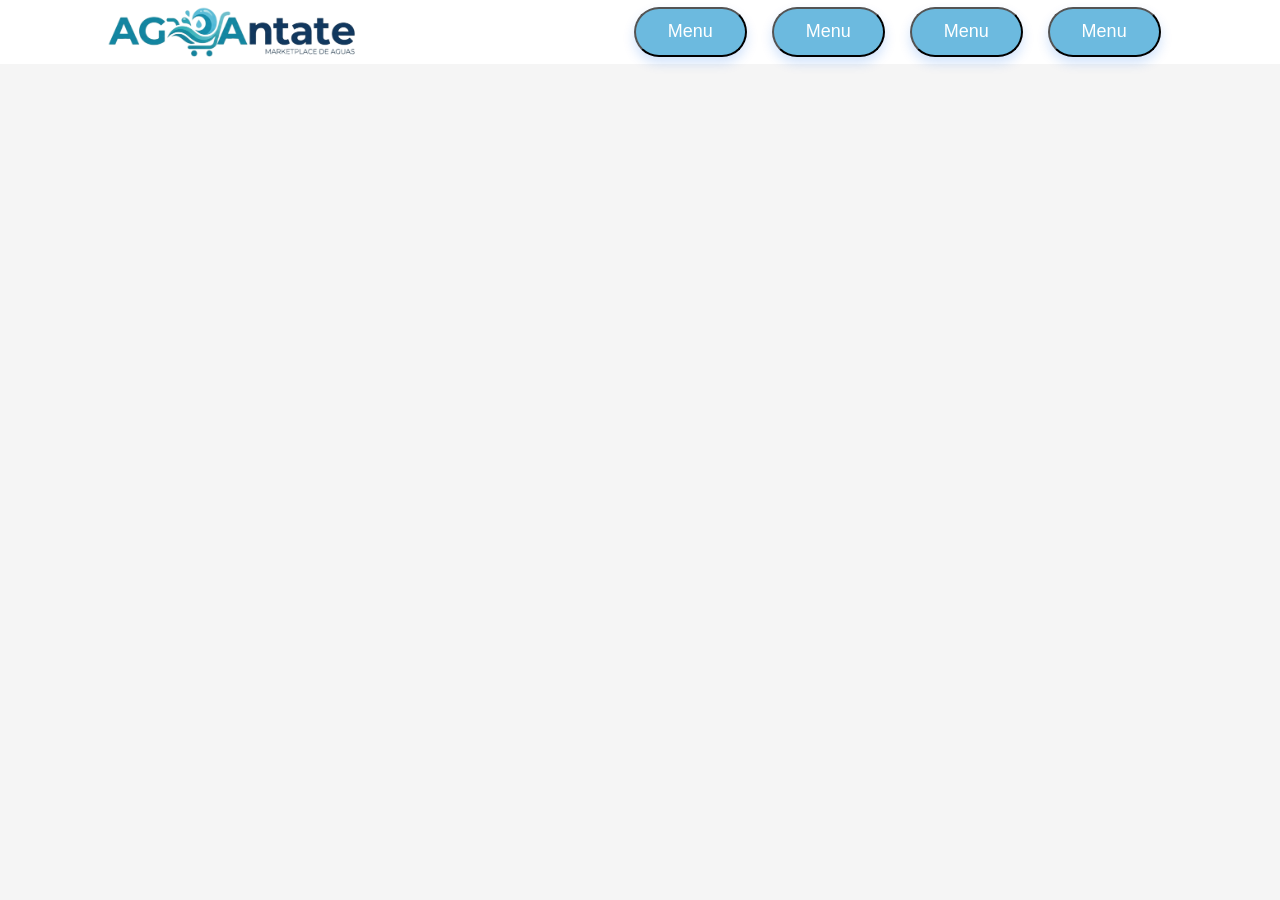
==== index.html @ ba93d599 "cosas random agregadas" ====
<!DOCTYPE html>
<html lang="en">
<head>
    <meta charset="UTF-8">
    <meta name="viewport" content="width=device-width, initial-scale=1.0">
    <link rel="stylesheet" href="style.css">
    <title>Home</title>
</head>
<body>
    <header>
        <img src="imagenes/awa.png" alt="Logo">
        <nav>
            <button>Menu</button>
            <button>Menu</button>
            <button>Menu</button>
            <button>Menu</button>
        </nav>
    </header>

    <main>

    </main>

    <footer>

    </footer>
</body>
</html>
---- style.css ----
*{
    margin: 0%;
    padding: 0%;
}

body{
    background-color: #f5f5f5;
    font-family: Arial, Helvetica, sans-serif;
}

header{
    position: sticky;
    top: 0;
    background-color: white;
    display: flex;
    justify-content: space-around;
    align-items: center;
    padding: 0.5% 1%;
}

header img{
    width: 20%;
}

header nav{
    width: 50%;
    display: flex;
    flex-wrap: wrap;
    justify-content: flex-end;
    align-items: center;
    list-style: none;
}

header nav button
{
    font-size: large;
    margin: 0 2%;
    width: 18%;
    padding: 2% 3%;
    border-radius: 999px;
    background-color: #6cbadf;
    color: white;
    box-shadow: 0 6px 12px rgba(0, 101, 234, 0.18);
}
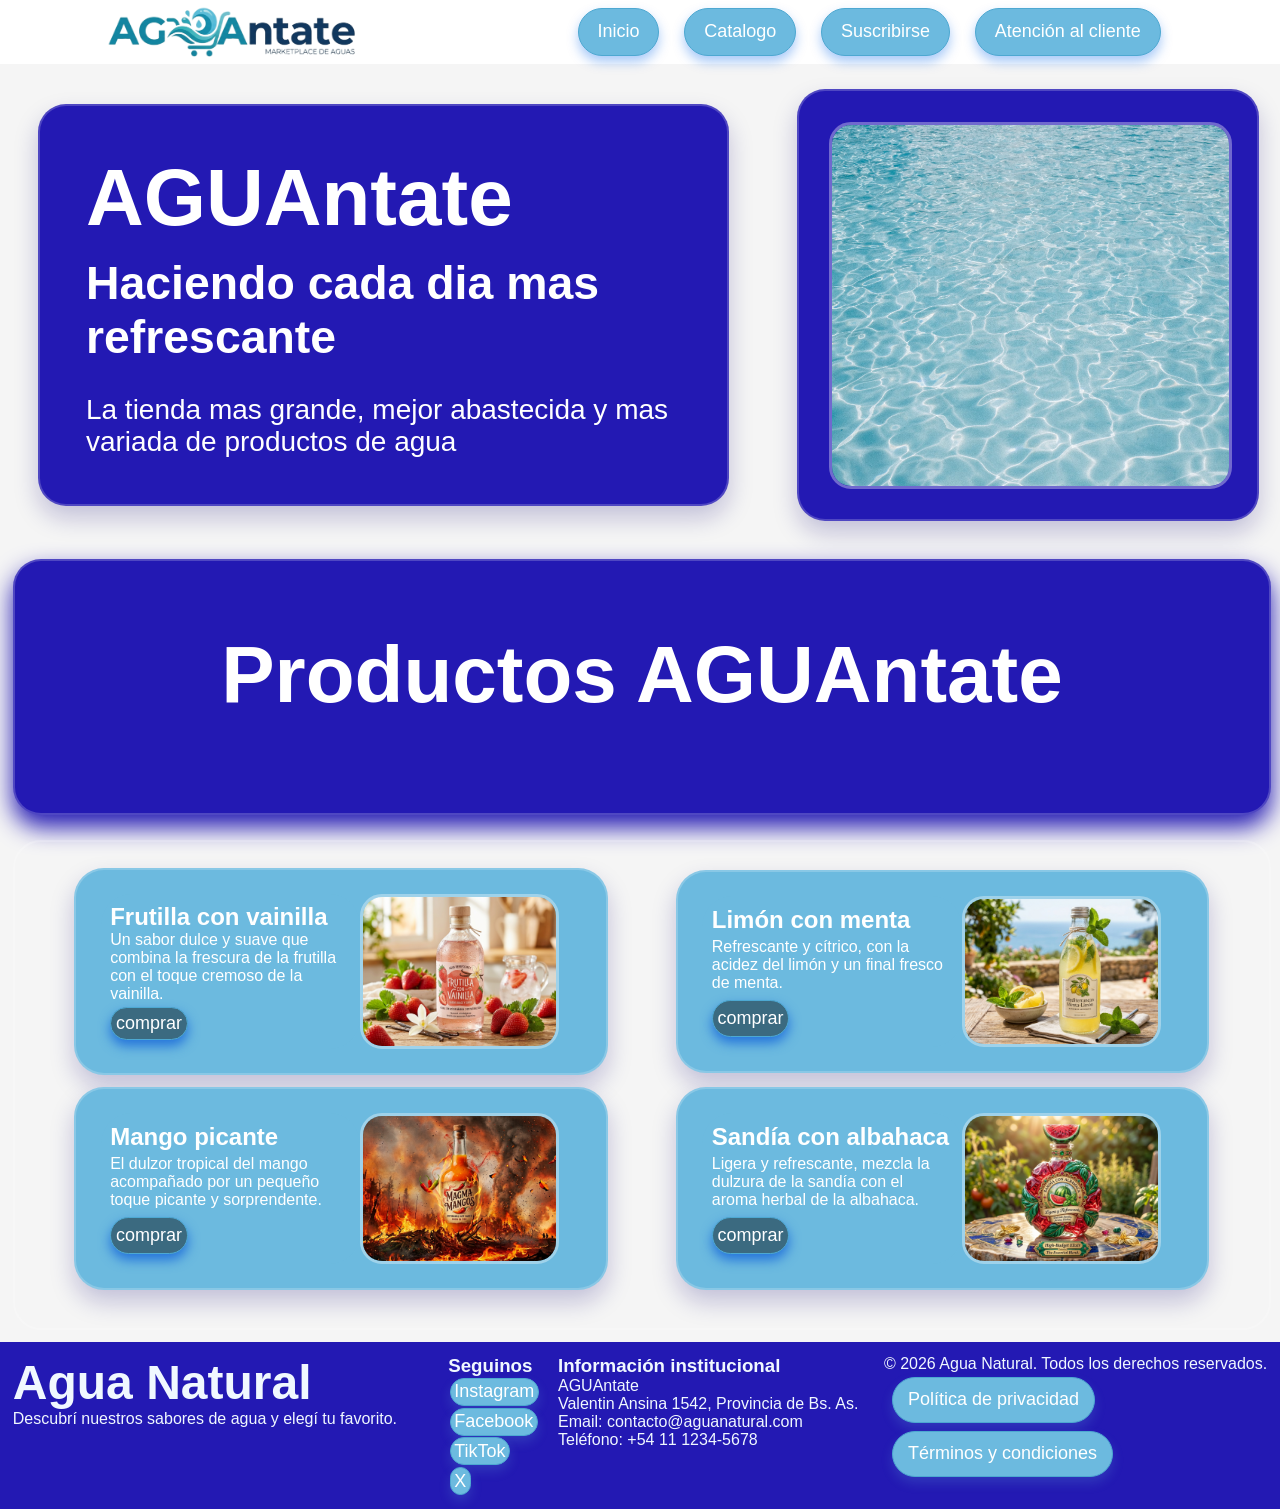
==== commit ebc492d4: "index terminado, header arreglado, version final" ====
--- a/index.html
+++ b/index.html
@@ -1,28 +1,106 @@
 <!DOCTYPE html>
-<html lang="en">
+<html lang="es">
+
 <head>
     <meta charset="UTF-8">
     <meta name="viewport" content="width=device-width, initial-scale=1.0">
     <link rel="stylesheet" href="style.css">
-    <title>Home</title>
+    <title>Inicio</title>
 </head>
+
 <body>
     <header>
         <img src="imagenes/awa.png" alt="Logo">
         <nav>
-            <button>Menu</button>
-            <button>Menu</button>
-            <button>Menu</button>
-            <button>Menu</button>
+            <a href="index.html">Inicio</a>
+            <a href="catalogo.html">Catalogo</a>
+            <a href="suscribirse.html">Suscribirse</a>
+            <a href="AtencionCliente.html">Atención al cliente</a>
         </nav>
     </header>
 
     <main>
-
+        <section class="intro">
+            <div>
+                <h1>AGUAntate</h1>
+                <h2>Haciendo cada dia mas refrescante</h2>
+                <p>La tienda mas grande, mejor abastecida y mas variada de productos de agua</p>
+            </div>
+            <div>
+                <img src="imagenes/intro.png" alt="Imagen de introducción">
+            </div>
+        </section>
+        <section class="banner">
+            <h1>Productos AGUAntate</h1>
+        </section>
+        <section class="catalogo catIndex">
+            <div>
+                <div>
+                    <h1>Frutilla con vainilla</h1>
+                    <p>Un sabor dulce y suave que combina la frescura de la frutilla con el toque cremoso de la
+                        vainilla.</p>
+                    <a href="detalles.html">comprar</a>
+                </div>
+                <img src="imagenes/frutilla con vainilla.png" alt="">
+            </div>
+            <div>
+                <div>
+                    <h1>Limón con menta</h1>
+                    <p>Refrescante y cítrico, con la acidez del limón y un final fresco de menta.</p>
+                    <a href="detalles.html">comprar</a>
+                </div>
+                <img src="imagenes/limon.png" alt="">
+            </div>
+            <div>
+                <div>
+                    <h1>Mango picante</h1>
+                    <p>El dulzor tropical del mango acompañado por un pequeño toque picante y sorprendente.</p>
+                    <a href="detalles.html">comprar</a>
+                </div>
+                <img src="imagenes/mango.png" alt="">
+            </div>
+            <div>
+                <div>
+                    <h1>Sandía con albahaca</h1>
+                    <p>Ligera y refrescante, mezcla la dulzura de la sandía con el aroma herbal de la albahaca.</p>
+                    <a href="detalles.html">comprar</a>
+                </div>
+                <img src="imagenes/sandia.png" alt="">
+            </div>
+        </section>
     </main>
 
     <footer>
+        <div>
+            <h2>Agua Natural</h2>
+            <p>Descubrí nuestros sabores de agua y elegí tu favorito.</p>
+        </div>
+        <div>
+        </div>
+        <div>
+            <h3>Seguinos</h3>
+            <ul>
+                <li><a href="#">Instagram</a></li>
+                <li><a href="#">Facebook</a></li>
+                <li><a href="#">TikTok</a></li>
+                <li><a href="#">X</a></li>
+            </ul>
+        </div>
+        <div>
+            <h3>Información institucional</h3>
+            <p>AGUAntate</p>
+            <p>Valentin Ansina 1542, Provincia de Bs. As.</p>
+            <p>Email: contacto@aguanatural.com</p>
+            <p>Teléfono: +54 11 1234-5678</p>
+        </div>
+        <div>
+            <p>&copy; 2026 Agua Natural. Todos los derechos reservados.</p>
+            <a href="#">Política de privacidad</a>
+            <a href="#">Términos y condiciones</a>
+        </div>
+    </footer>
 
-    </footer>
+
 </body>
+
 </html>
--- a/style.css
+++ b/style.css
@@ -1,44 +1,444 @@
-*{
-    margin: 0%;
-    padding: 0%;
-}
-
-body{
-    background-color: #f5f5f5;
-    font-family: Arial, Helvetica, sans-serif;
-}
-
-header{
-    position: sticky;
-    top: 0;
-    background-color: white;
-    display: flex;
-    justify-content: space-around;
-    align-items: center;
-    padding: 0.5% 1%;
-}
-
-header img{
-    width: 20%;
-}
-
-header nav{
-    width: 50%;
+/* Reset global */
+* {
+  margin: 0%;
+  padding: 0%;
+}
+
+/* Base del documento */
+body {
+  width: 100%;
+  display: flex;
+  flex-wrap: wrap;
+  flex-direction: row;
+  justify-content: space-around;
+  background-color: #f5f5f5;
+  font-family: 'Lucida Sans', 'Lucida Sans Regular', 'Lucida Grande', 'Lucida Sans Unicode', Geneva, Verdana, sans-serif;
+}
+
+/* Header: contenedor principal */
+header {
+  position: sticky;
+  top: 0;
+  width: 100%;
+  display: flex;
+  justify-content: space-around;
+  align-items: center;
+  padding: 0.5% 1%;
+  background-color: white;
+}
+
+/* Header: logo */
+header img {
+  width: 20%;
+}
+
+/* Header: navegación */
+header nav {
+  width: 50%;
+  display: flex;
+  flex-wrap: wrap;
+  justify-content: flex-end;
+  align-items: center;
+  list-style: none;
+}
+
+/* Header: links del menú */
+header nav a {
+  display: inline-block;
+  width: fit-content;
+  margin: 0 2%;
+  padding: 2% 3%;
+  border-radius: 999px;
+  text-align: center;
+  text-decoration: none;
+  font-size: large;
+  color: white;
+  background-color: #6cbadf;
+  box-shadow: 0 6px 12px rgba(0, 101, 234, 0.35);
+  transition: 0.25s;
+}
+
+/* Header: hover de links */
+header nav a:hover {
+  background-color: #4da8d1;
+  box-shadow: 0 10px 18px rgba(0, 101, 234, 0.35);
+}
+
+section {
+  width: 94%;
+  display: flex;
+  flex-wrap: wrap;
+  flex-direction: row;
+  justify-content: space-around;
+  align-items: center;
+  margin-bottom: 2%;
+  padding: 2%;
+  margin: 1%;
+  background-color: white;
+  border-radius: 28px;
+  border: 2px solid rgba(255, 255, 255, 0.2);
+  box-shadow: 0 12px 24px rgba(18, 8, 120, 0.22);
+}
+
+a {
+  display: inline-block;
+  width: fit-content;
+  padding: 2% 2%;
+  border-radius: 999px;
+  text-align: center;
+  text-decoration: none;
+  font-size: large;
+  color: white;
+  background-color: #3b6a80;
+  box-shadow: 0 6px 12px rgb(36, 116, 219);
+  transition: 0.25s;
+  margin-top: 1.5%;
+  border: 1px, solid, #4da8d1;
+}
+
+a:hover {
+  background-color: #4da8d1;
+  box-shadow: 0 10px 18px rgba(0, 101, 234, 0.35);
+  border: 1px, solid, #3b6a80;
+}
+
+textarea,
+input {
+  width: fit-content;
+
+  padding: 5%;
+
+  background-color: #ffffff;
+  color: #183b52;
+
+  border: 2px solid #69b5d8;
+  border-radius: 25px;
+
+  outline: none;
+
+  box-shadow:
+    0 5px 10px rgba(0, 0, 0, 0.25),
+    0 8px 20px rgba(60, 150, 190, 0.25);
+
+  transition: all 0.3s ease;
+}
+
+input:hover {
+  background-color: #dff6ff;
+  border-color: #238db1;
+  box-shadow: 0 7px 15px rgba(0, 0, 0, 0.30), 0 10px 25px rgba(35, 141, 177, 0.45);
+  transform: translateY(-2px);
+}
+
+input:active {
+  background-color: #b7e5f5;
+  border-color: #176985;
+  box-shadow: 0 2px 5px rgba(0, 0, 0, 0.35), 0 4px 10px rgba(23, 105, 133, 0.40);
+  transform: translateY(2px);
+}
+
+/* Main (index): sección intro */
+.intro {
+  width: 100%;
+  display: grid;
+  grid-template-rows: 1fr;
+  grid-template-columns: 1.5fr 1fr;
+  gap: 8px;
+  padding: 0%;
+  margin: 0%;
+  background-color: transparent;
+  border-radius: 28px;
+  border: none;
+  box-shadow: none;
+}
+
+/* Main (index): tarjetas dentro de intro */
+.intro div {
+  width: 78%;
+  display: flex;
+  flex-wrap: wrap;
+  flex-direction: column;
+  justify-content: center;
+  align-items: start;
+  margin: 5%;
+  padding: 6%;
+  border: 2px solid rgba(255, 255, 255, 0.2);
+  border-radius: 28px;
+  background-color: rgb(35, 25, 179);
+  box-shadow: 0 12px 24px rgba(18, 8, 120, 0.22);
+}
+
+/* Main (index): título principal */
+.intro div h1 {
+  margin: 0;
+  margin-bottom: 2%;
+  font-family: 'Trebuchet MS', 'Lucida Sans Unicode', 'Lucida Grande', 'Lucida Sans', Arial, sans-serif;
+  font-size: 5rem;
+  font-weight: bold;
+  color: white;
+}
+
+/* Main (index): subtítulo */
+.intro div h2 {
+  margin: 0;
+  margin-bottom: 5%;
+  font-size: 2.9rem;
+  color: white;
+}
+
+/* Main (index): descripción */
+.intro div p {
+  margin: 0;
+  font-size: 1.75rem;
+  color: white;
+}
+
+/* Main (index): imagen de intro */
+.intro div img {
+  width: 100%;
+  border: 3px solid rgba(255, 255, 255, 0.35);
+  border-radius: 22px;
+}
+
+/* Main (index): banner */
+.banner {
+  width: 94%;
+  height: 200px;
+  display: flex;
+  justify-content: center;
+  align-items: center;
+  margin-bottom: 2%;
+  background-color: rgb(35, 25, 179);
+  box-shadow: 0 12px 24px rgb(35, 25, 179);
+}
+
+/* Main (index): título del banner */
+.banner h1 {
+  margin: 0;
+  margin-bottom: 2%;
+  font-size: 5rem;
+  font-weight: bold;
+  color: white;
+}
+
+/* Página catálogo: panel lateral */
+aside {
+  position: sticky;
+  top: 14%;
+  width: 15.5%;
+  height: fit-content;
+  margin: 1%;
+  padding: 1%;
+  border-radius: 28px;
+  background-color: rgb(35, 25, 179);
+  color: white;
+  border: 2px solid rgba(255, 255, 255, 0.2);
+  box-shadow: 0 12px 24px rgba(18, 8, 120, 0.22);
+}
+
+/* Página catálogo: contenido principal */
+.main {
+  width: 78%;
+  margin: 1%;
+  display: inline-block;
+}
+
+.catalogo div {
+  width: 40%;
+  margin-bottom: 1%;
+  padding: 2%;
+  background-color: #6cbadf;
+  color: white;
+  border-radius: 30px;
+  border: 2px solid rgba(255, 255, 255, 0.2);
+  box-shadow: 0 12px 24px rgba(18, 8, 120, 0.22);
+
+  display: flex;
+  flex-direction: row;
+  flex-wrap: wrap;
+}
+
+.catalogo div div {
+  width: 50%;
+  border: none;
+  box-shadow: none;
+  margin-bottom: 0%;
+}
+
+.catalogo div img {
+  width: 40%;
+  border: 3px solid rgba(255, 255, 255, 0.35);
+  border-radius: 22px;
+}
+
+.productosAside div {
+  width: fit-content;
+  margin: 1%;
+  margin-top: 3%;
+  padding: 3%;
+  background-color: #6cbadf;
+  color: white;
+  border-radius: 30px;
+  border: 2px solid rgba(255, 255, 255, 0.2);
+  box-shadow: 0 12px 24px rgba(18, 8, 120, 0.22);
+}
+
+.productosAside div h1 {
+  font-size: 1.5rem;
+  color: white;
+}
+
+.contacto {
+  width: 30%;
+  flex-direction: column;
+  align-items: flex-start;
+}
+
+.contacto div {
+  display: flex;
+  flex-wrap: wrap;
+  flex-direction: column;
+  align-items: center;
+  width: 100%;
+  padding: 1%;
+  padding-bottom: 4%;
+  background-color: #6cbbdf7e;
+  margin-top: 0.5%;
+  border-radius: 28px;
+}
+
+.contacto h1 {
+  font-family: 'Trebuchet MS', 'Lucida Sans Unicode', 'Lucida Grande', 'Lucida Sans', Arial, sans-serif;
+  font-size: 300%;
+}
+
+.contacto p {
+  font-weight: bold;
+}
+
+.suscripcion {
+  flex-direction: column;
+  align-content: flex-start;
+}
+
+.suscripcion h1 {
+  width: fit-content;
+  text-align: center;
+  font-family: 'Trebuchet MS', 'Lucida Sans Unicode', 'Lucida Grande', 'Lucida Sans', Arial, sans-serif;
+  font-size: 300%;
+}
+
+.suscripcion div {
+  display: flex;
+  flex-direction: row;
+  width: fit-content;
+  margin: 1%;
+  margin-top: 3%;
+  padding: 3%;
+  background-color: #6cbadf;
+  color: white;
+  border-radius: 30px;
+  border: 2px solid rgba(255, 255, 255, 0.2);
+  box-shadow: 0 12px 24px rgba(18, 8, 120, 0.22);
+}
+
+.suscripcion div div {
+  display: inline;
+}
+
+.detalles {
+  display: flex;
+  flex-wrap: wrap;
+  flex-direction: row;
+  align-items: flex-start;
+}
+
+.detalles img {
+  width: 40%;
+  border: 3px solid rgba(255, 255, 255, 0.35);
+  border-radius: 22px;
+  background-color: #6cbadf;
+}
+
+.detalles div {
+  width: 50%;
+  padding: 2%;
+  background-color: #6cbadf;
+  border-radius: 30px;
+  border: 2px solid rgba(255, 255, 255, 0.2);
+  box-shadow: 0 12px 24px rgba(18, 8, 120, 0.22);
+}
+
+.detalles div h1 {
+  font-size: 3rem;
+  padding-bottom: 1%;
+}
+
+.detalles div h2 {
+  font-size: 1.5rem;
+  padding-bottom: 1%;
+}
+
+.detalles div a {
+  font-size: 1.2rem;
+  margin-right: 3%;
+}
+
+.detalles p {
+  font-size: 1.2rem;
+  padding-top: 2%;
+}
+
+.catIndex{
+  background-color: transparent;
+  box-shadow: none;
+}
+
+.catIndex a{
     display: flex;
     flex-wrap: wrap;
-    justify-content: flex-end;
-    align-items: center;
-    list-style: none;
-}
-
-header nav button
-{
-    font-size: large;
-    margin: 0 2%;
-    width: 18%;
-    padding: 2% 3%;
-    border-radius: 999px;
-    background-color: #6cbadf;
-    color: white;
-    box-shadow: 0 6px 12px rgba(0, 101, 234, 0.18);
+    align-content: center;
+}
+
+footer {
+  display: flex;
+  flex-flow: row wrap;
+  justify-content: space-evenly;
+  width: 100%;
+  background-color: rgb(35, 25, 179);
+  color: aliceblue;
+}
+
+footer div {
+  width: fit-content;
+  margin: 1%;
+}
+
+footer div a {
+  display: inline-block;
+  width: fit-content;
+  margin: 1% 2%;
+  padding: 3% 4%;
+  border-radius: 999px;
+  text-align: center;
+  text-decoration: none;
+  font-size: large;
+  color: white;
+  background-color: #6cbadf;
+  box-shadow: 0 6px 12px #6cbbdf30;
+  transition: 0.25s;
+}
+
+footer div ul {
+  list-style: none;
+}
+
+footer div a:hover {
+  background-color: #4da8d1;
+  box-shadow: 0 10px 18px rgba(0, 101, 234, 0.35);
+}
+
+footer h2 {
+  font-size: 300%;
+  font-family: 'Trebuchet MS', 'Lucida Sans Unicode', 'Lucida Grande', 'Lucida Sans', Arial, sans-serif;
 }
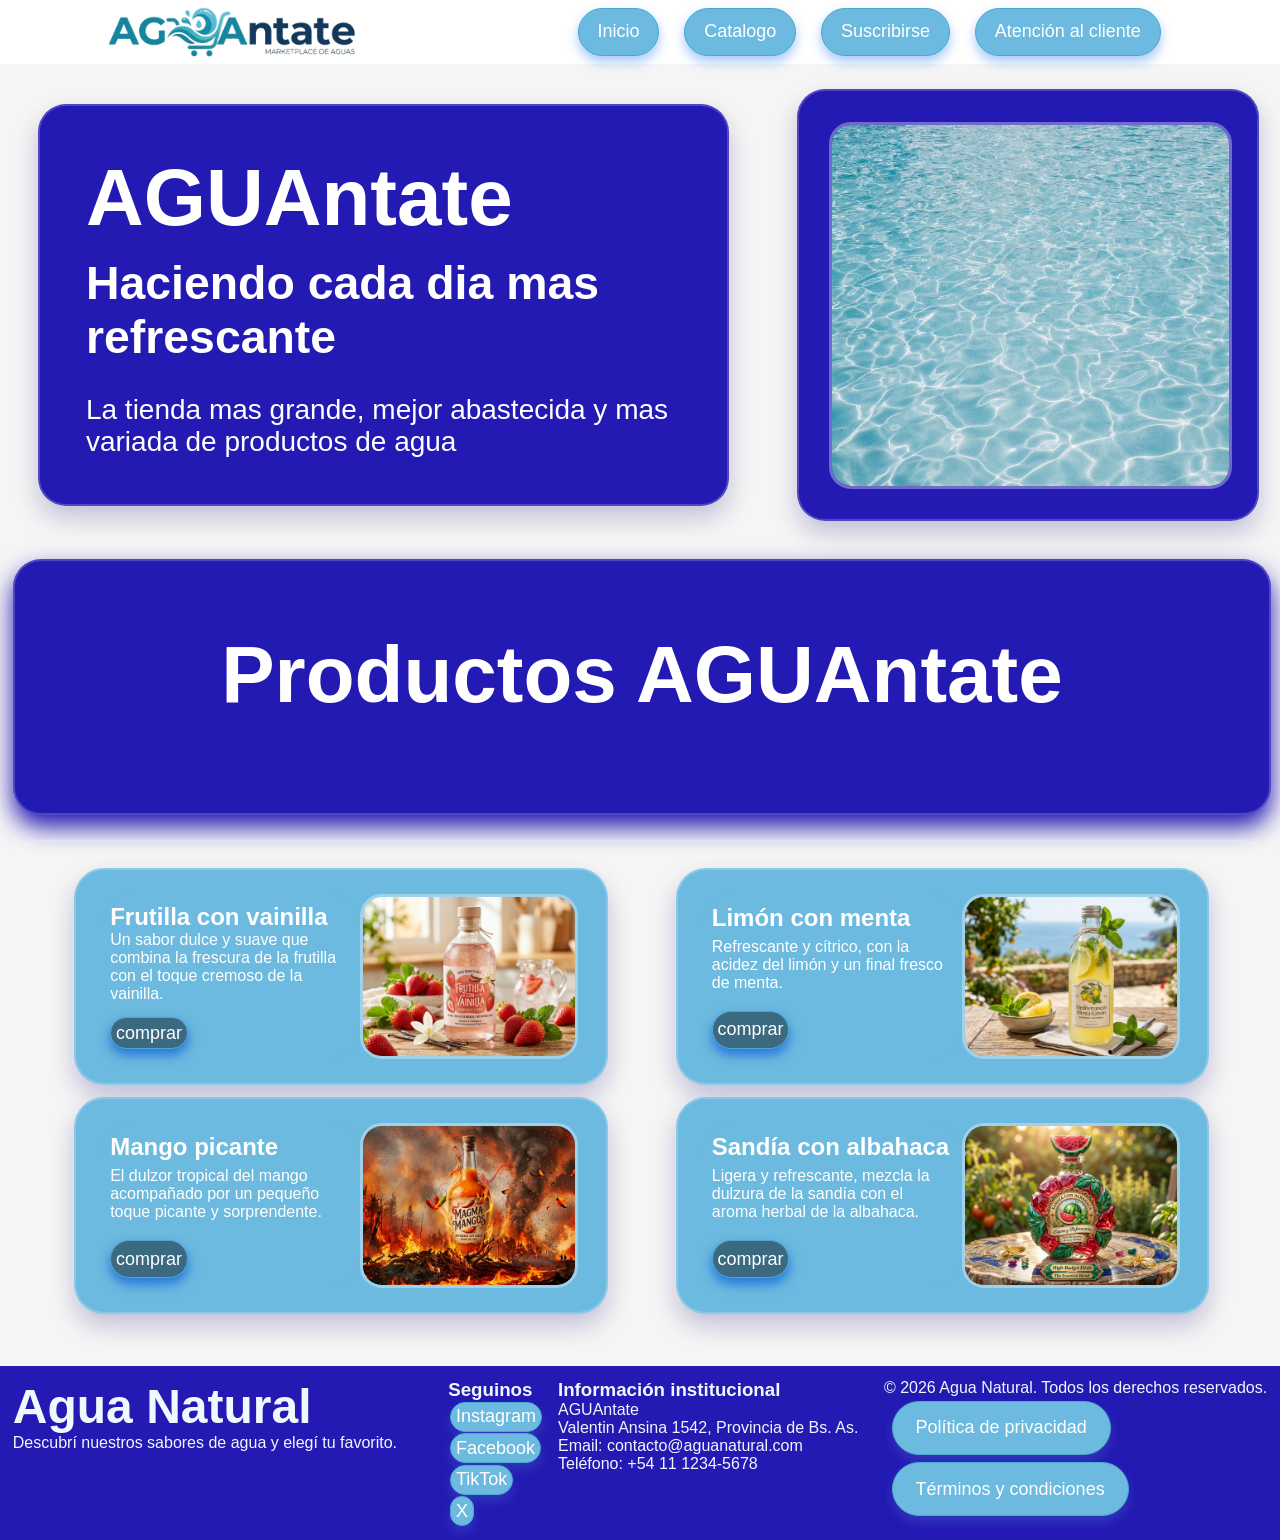
==== commit 52c2cc08: "fotos agregadas, terminos y privacidad agregado" ====
--- a/index.html
+++ b/index.html
@@ -95,8 +95,8 @@
         </div>
         <div>
             <p>&copy; 2026 Agua Natural. Todos los derechos reservados.</p>
-            <a href="#">Política de privacidad</a>
-            <a href="#">Términos y condiciones</a>
+            <a href="PoliticaPrivacidad.html">Política de privacidad</a>
+            <a href="PoliticaPrivacidad.html">Términos y condiciones</a>
         </div>
     </footer>
 
--- a/style.css
+++ b/style.css
@@ -78,6 +78,14 @@
   border-radius: 28px;
   border: 2px solid rgba(255, 255, 255, 0.2);
   box-shadow: 0 12px 24px rgba(18, 8, 120, 0.22);
+}
+
+section p{
+  margin-bottom: 4%;
+}
+
+h1{
+  font-family: 'Trebuchet MS', 'Lucida Sans Unicode', 'Lucida Grande', 'Lucida Sans', Arial, sans-serif;
 }
 
 a {
@@ -172,7 +180,6 @@
 .intro div h1 {
   margin: 0;
   margin-bottom: 2%;
-  font-family: 'Trebuchet MS', 'Lucida Sans Unicode', 'Lucida Grande', 'Lucida Sans', Arial, sans-serif;
   font-size: 5rem;
   font-weight: bold;
   color: white;
@@ -266,7 +273,7 @@
 }
 
 .catalogo div img {
-  width: 40%;
+  width: 44%;
   border: 3px solid rgba(255, 255, 255, 0.35);
   border-radius: 22px;
 }
@@ -308,7 +315,6 @@
 }
 
 .contacto h1 {
-  font-family: 'Trebuchet MS', 'Lucida Sans Unicode', 'Lucida Grande', 'Lucida Sans', Arial, sans-serif;
   font-size: 300%;
 }
 
@@ -324,7 +330,6 @@
 .suscripcion h1 {
   width: fit-content;
   text-align: center;
-  font-family: 'Trebuchet MS', 'Lucida Sans Unicode', 'Lucida Grande', 'Lucida Sans', Arial, sans-serif;
   font-size: 300%;
 }
 
@@ -418,7 +423,7 @@
   display: inline-block;
   width: fit-content;
   margin: 1% 2%;
-  padding: 3% 4%;
+  padding: 4% 6%;
   border-radius: 999px;
   text-align: center;
   text-decoration: none;
@@ -441,4 +446,8 @@
 footer h2 {
   font-size: 300%;
   font-family: 'Trebuchet MS', 'Lucida Sans Unicode', 'Lucida Grande', 'Lucida Sans', Arial, sans-serif;
+}
+
+.botonEnviar{
+  margin-left: 43%;
 }
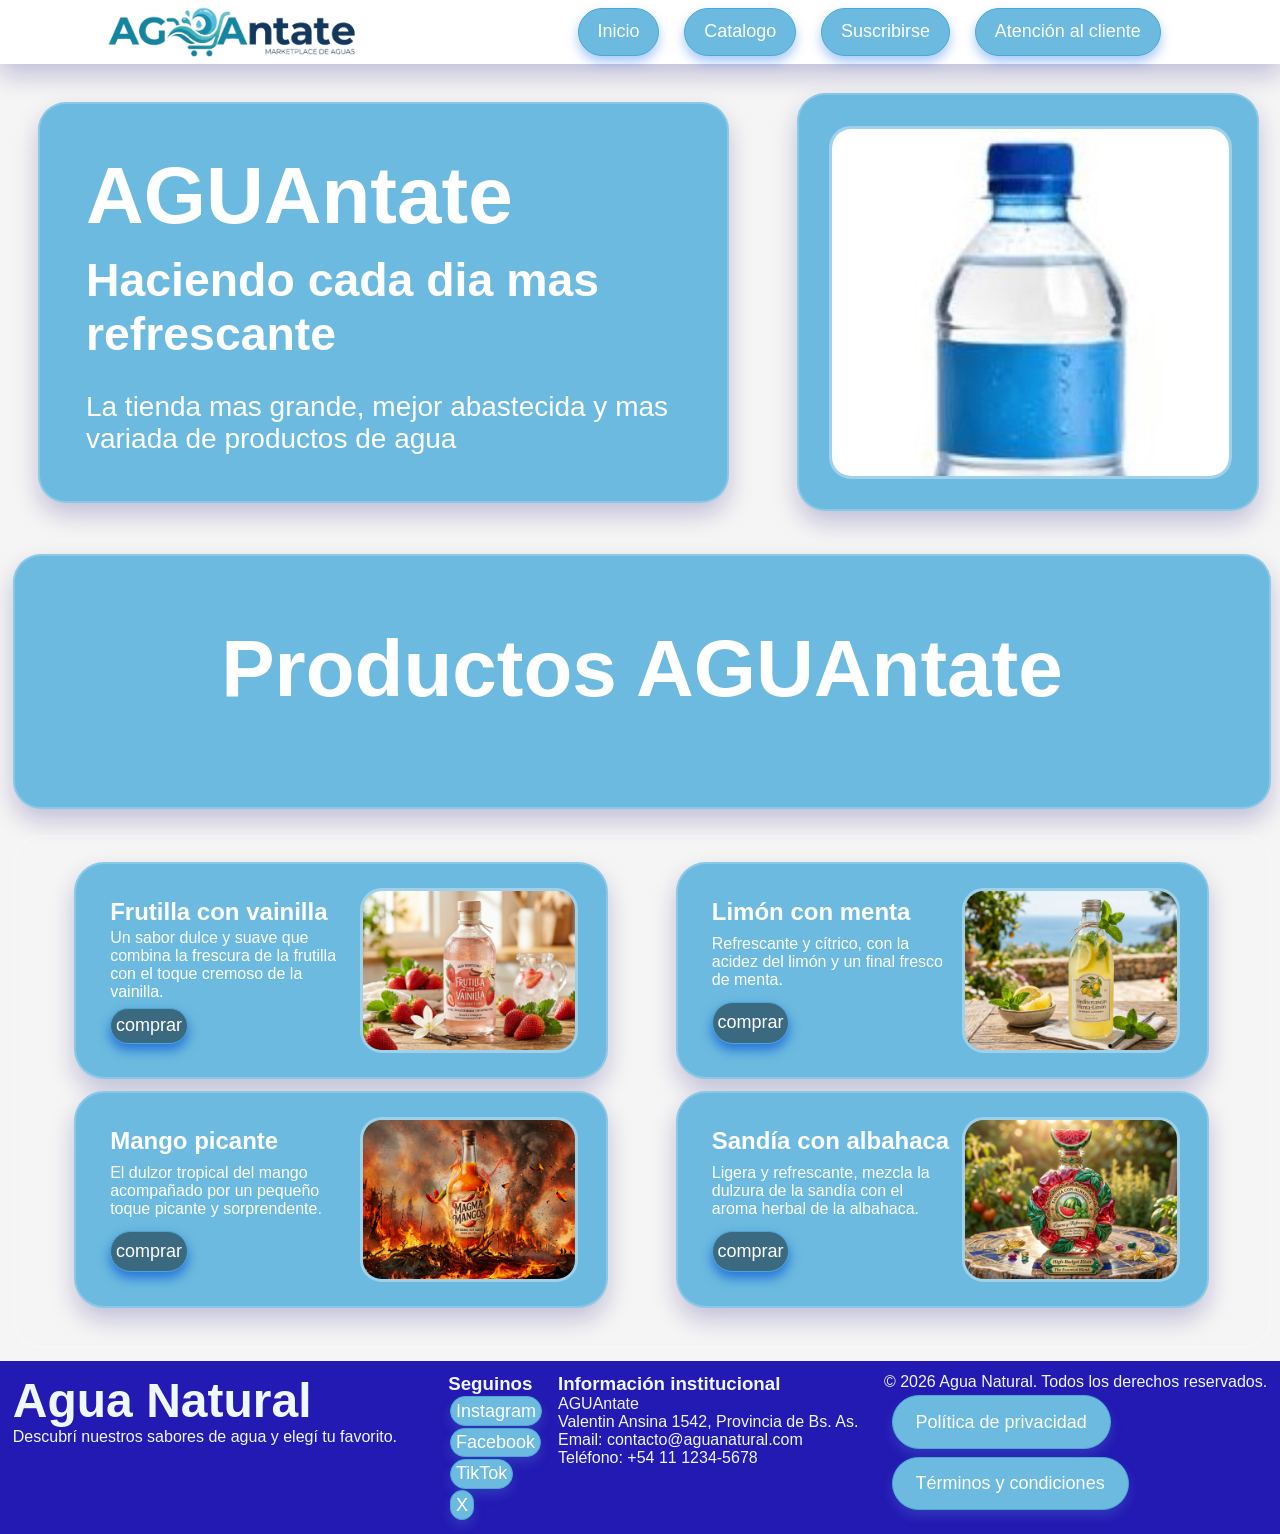
==== commit e633ffd7: "g" ====
--- a/index.html
+++ b/index.html
@@ -27,7 +27,7 @@
                 <p>La tienda mas grande, mejor abastecida y mas variada de productos de agua</p>
             </div>
             <div>
-                <img src="imagenes/intro.png" alt="Imagen de introducción">
+                <img src="imagenes/images.jpg" alt="Imagen de introducción">
             </div>
         </section>
         <section class="banner">
--- a/style.css
+++ b/style.css
@@ -25,6 +25,7 @@
   align-items: center;
   padding: 0.5% 1%;
   background-color: white;
+  box-shadow: 0 12px 24px rgba(18, 8, 120, 0.22);
 }
 
 /* Header: logo */
@@ -80,16 +81,13 @@
   box-shadow: 0 12px 24px rgba(18, 8, 120, 0.22);
 }
 
-section p{
-  margin-bottom: 4%;
-}
-
 h1{
   font-family: 'Trebuchet MS', 'Lucida Sans Unicode', 'Lucida Grande', 'Lucida Sans', Arial, sans-serif;
 }
 
 a {
-  display: inline-block;
+  display: flex;
+  align-items: center;
   width: fit-content;
   padding: 2% 2%;
   border-radius: 999px;
@@ -172,7 +170,7 @@
   padding: 6%;
   border: 2px solid rgba(255, 255, 255, 0.2);
   border-radius: 28px;
-  background-color: rgb(35, 25, 179);
+  background-color: #6cbadf;
   box-shadow: 0 12px 24px rgba(18, 8, 120, 0.22);
 }
 
@@ -215,8 +213,8 @@
   justify-content: center;
   align-items: center;
   margin-bottom: 2%;
-  background-color: rgb(35, 25, 179);
-  box-shadow: 0 12px 24px rgb(35, 25, 179);
+  background-color: #6cbadf;
+  box-shadow: 0 12px 24px rgba(18, 8, 120, 0.22);
 }
 
 /* Main (index): título del banner */
@@ -335,8 +333,16 @@
 
 .suscripcion div {
   display: flex;
-  flex-direction: row;
-  width: fit-content;
+  width: fit-content;
+  justify-content: center;
+  width: 100%;
+}
+
+.suscripcion div div {
+  display: flex;
+  width: 30%;
+  flex-wrap: wrap;
+  justify-content: flex-start;
   margin: 1%;
   margin-top: 3%;
   padding: 3%;
@@ -346,9 +352,14 @@
   border: 2px solid rgba(255, 255, 255, 0.2);
   box-shadow: 0 12px 24px rgba(18, 8, 120, 0.22);
 }
-
-.suscripcion div div {
-  display: inline;
+.suscripcion div div h2{
+  text-align: center;
+  width: 100%;
+}
+
+.suscripcion input{
+  margin: 1%;
+  width: 100%;
 }
 
 .detalles {
@@ -403,6 +414,29 @@
     display: flex;
     flex-wrap: wrap;
     align-content: center;
+}
+
+.formularioTerminos{
+  width: 30%;
+  padding: 2%;
+  margin: 2%;
+  margin-left: 35%;
+  border: 1px, solid, #4da7d15e;
+  box-shadow: 0 12px 24px #4da7d15e;
+  background-color: #dff6ff;
+  border-radius: 28px;
+}
+.formularioTerminos p{
+  margin-bottom: 2%;
+}
+.formularioTerminos p:last-child{
+  font-size: 10%;
+  color: #183b5221;
+  margin-bottom: 0%;
+}
+
+.formularioTerminos a{
+  margin-bottom: 2%;
 }
 
 footer {
